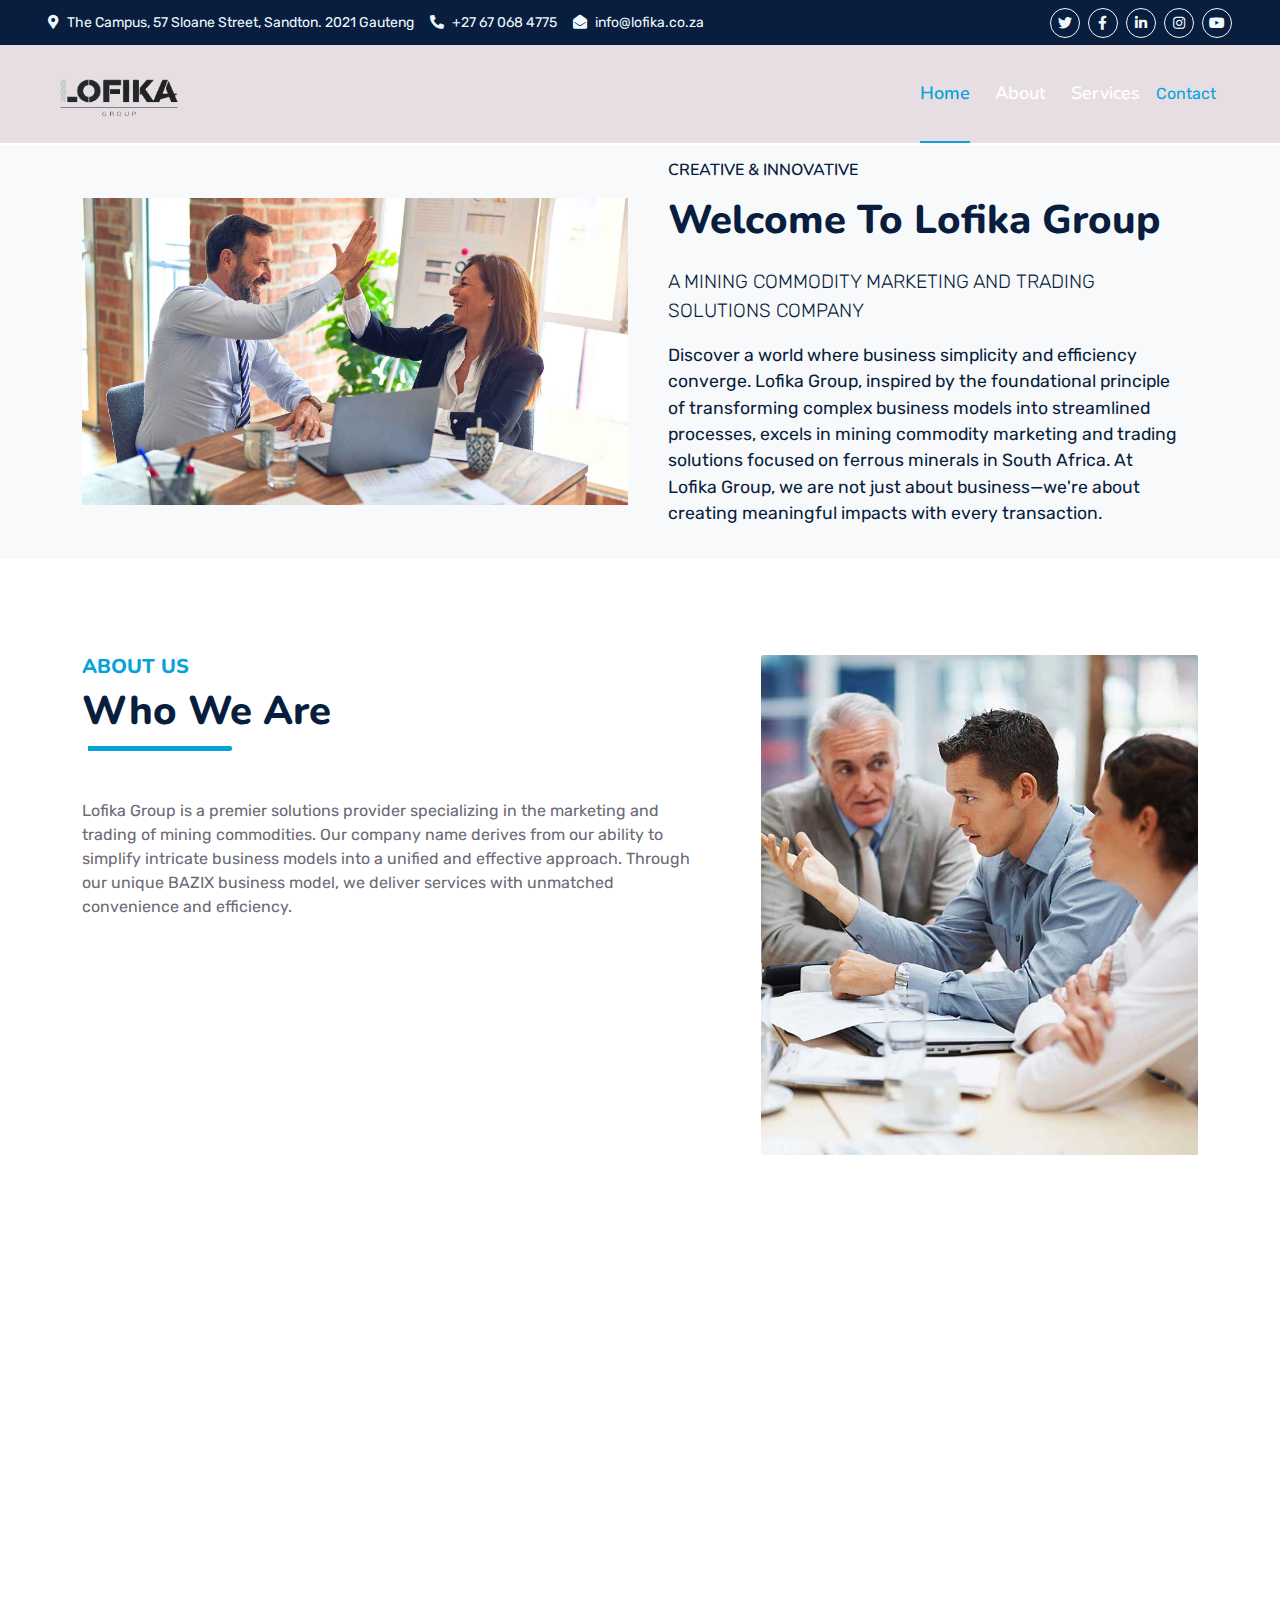
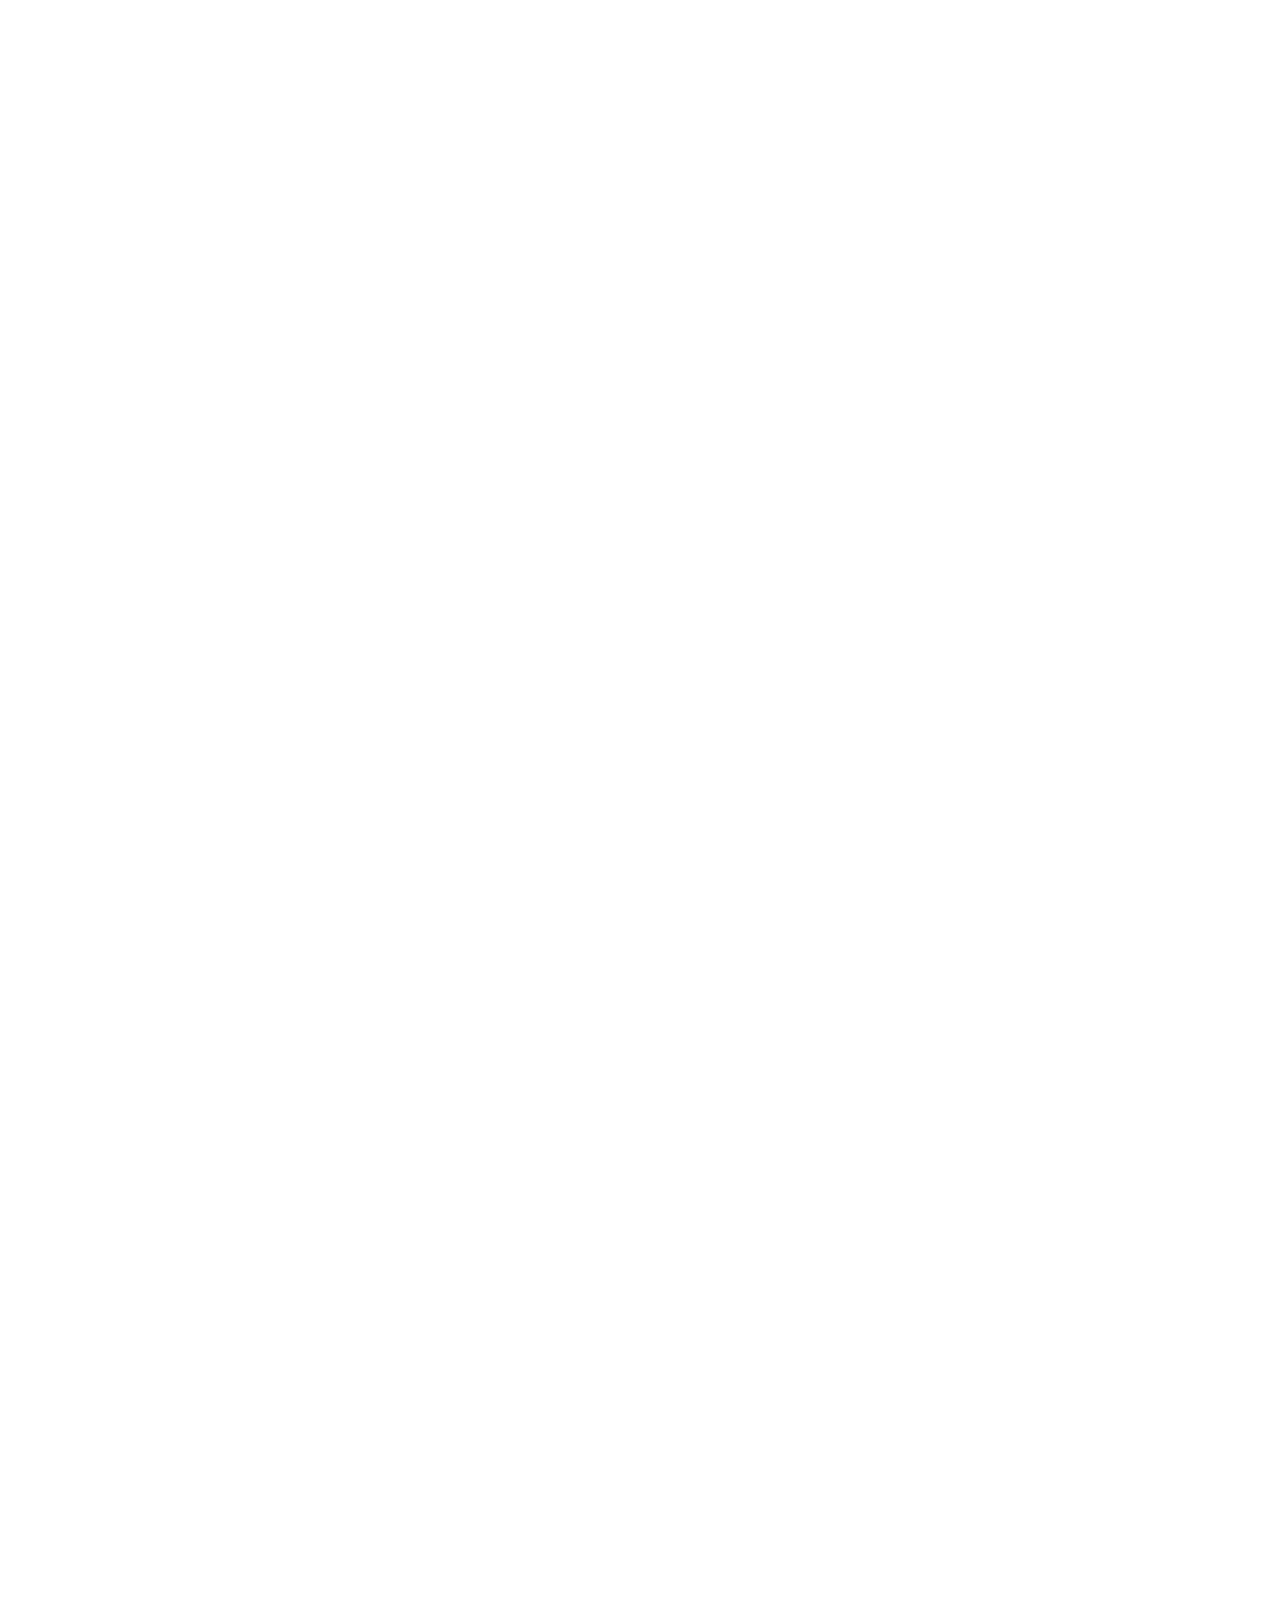
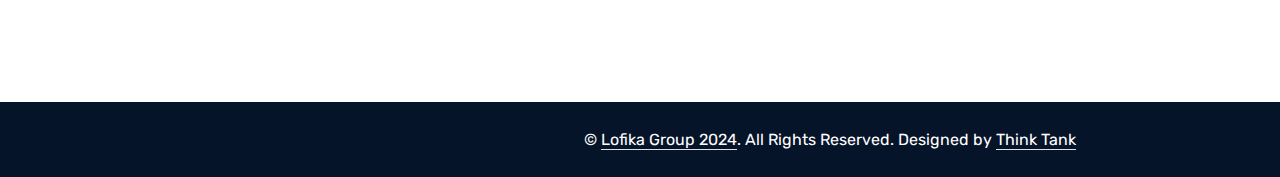
==== index.html @ 2a6e9d80 "first commit" ====
<!DOCTYPE html>
<html lang="en">

<head>
    <meta charset="utf-8">
    <title>Lofika Group</title>
    <meta content="width=device-width, initial-scale=1.0" name="viewport">
    <meta content="Free HTML Templates" name="keywords">
    <meta content="Free HTML Templates" name="description">

    <!-- Favicon -->
    <link href="img/favicon.ico" rel="icon">

    <!-- Google Web Fonts -->
    <link rel="preconnect" href="https://fonts.googleapis.com">
    <link rel="preconnect" href="https://fonts.gstatic.com" crossorigin>
    <link href="https://fonts.googleapis.com/css2?family=Nunito:wght@400;600;700;800&family=Rubik:wght@400;500;600;700&display=swap" rel="stylesheet">

    <!-- Icon Font Stylesheet -->
    <link href="https://cdnjs.cloudflare.com/ajax/libs/font-awesome/5.10.0/css/all.min.css" rel="stylesheet">
    <link href="https://cdn.jsdelivr.net/npm/bootstrap-icons@1.4.1/font/bootstrap-icons.css" rel="stylesheet">

    <!-- Libraries Stylesheet -->
    <link href="lib/owlcarousel/assets/owl.carousel.min.css" rel="stylesheet">
    <link href="lib/animate/animate.min.css" rel="stylesheet">

    <!-- Customized Bootstrap Stylesheet -->
    <link href="css/bootstrap.min.css" rel="stylesheet">

    <!-- Template Stylesheet -->
    <link href="css/style.css" rel="stylesheet">
</head>

<body>
    <!-- Spinner Start -->
    <div id="spinner" class="show bg-white position-fixed translate-middle w-100 vh-100 top-50 start-50 d-flex align-items-center justify-content-center">
        <div class="spinner"></div>
    </div>
    <!-- Spinner End -->


    <!-- Topbar Start -->
    <div class="container-fluid bg-dark px-5 d-none d-lg-block">
        <div class="row gx-0">
            <div class="col-lg-8 text-center text-lg-start mb-2 mb-lg-0">
                <div class="d-inline-flex align-items-center" style="height: 45px;">
                    <small class="me-3 text-light"><i class="fa fa-map-marker-alt me-2"></i>The Campus, 57 Sloane Street, Sandton. 2021 Gauteng</small>
                    <small class="me-3 text-light"><i class="fa fa-phone-alt me-2"></i>+27 67 068 4775</small>
                    <small class="text-light"><i class="fa fa-envelope-open me-2"></i>info@lofika.co.za</small>
                </div>
            </div>
            <div class="col-lg-4 text-center text-lg-end">
                <div class="d-inline-flex align-items-center" style="height: 45px;">
                    <a class="btn btn-sm btn-outline-light btn-sm-square rounded-circle me-2" href=""><i class="fab fa-twitter fw-normal"></i></a>
                    <a class="btn btn-sm btn-outline-light btn-sm-square rounded-circle me-2" href=""><i class="fab fa-facebook-f fw-normal"></i></a>
                    <a class="btn btn-sm btn-outline-light btn-sm-square rounded-circle me-2" href=""><i class="fab fa-linkedin-in fw-normal"></i></a>
                    <a class="btn btn-sm btn-outline-light btn-sm-square rounded-circle me-2" href=""><i class="fab fa-instagram fw-normal"></i></a>
                    <a class="btn btn-sm btn-outline-light btn-sm-square rounded-circle" href=""><i class="fab fa-youtube fw-normal"></i></a>
                </div>
            </div>
        </div>
    </div>
    <!-- Topbar End -->


    <!-- Navbar & Carousel Start -->
    <div class="container-fluid position-relative p-0">
        <nav class="navbar navbar-expand-lg navbar-dark px-5 py-3 py-lg-0">
            <a href="index.html" class="navbar-brand p-0">
                <!-- Updated to use an image as the logo -->
                <img src="img/lofika.png" alt="Logo" class="logo">
            </a>
            <button class="navbar-toggler" type="button" data-bs-toggle="collapse" data-bs-target="#navbarCollapse">
                <span class="fa fa-bars"></span>
            </button>
            <div class="collapse navbar-collapse" id="navbarCollapse">
                <div class="navbar-nav ms-auto py-0">
                    <a href="index.html" class="nav-item nav-link active">Home</a>
                    <a href="about.html" class="nav-item nav-link">About</a>
                    <a href="service.html" class="nav-item nav-link">Services</a>
                    
                    </div>
                    
                    <a href="contact.html" class="nav-item nav-link">Contact</a>
                </div>
                
            </div>
        </nav>
    </div>
    

    <div id="header-carousel" class="carousel slide carousel-fade" data-bs-ride="carousel" style="margin-top: 100px;"> <!-- Margin added to clear the fixed header -->
        <div class="carousel-inner">
            <div class="carousel-item active" style="background-color: #f8f9fa;"> <!-- Light background color -->
                <div class="container">
                    <div class="row align-items-center">
                        <!-- Image on the left -->
                        <div class="col-md-6">
                            <img class="w-100 animated fadeInLeft" src="img/carousel-1.jpg" alt="Image">
                        </div>
                        <!-- Text block on the right -->
                        <div class="col-md-6">
                            <div class="p-3">
                                <h5 class="text-dark text-uppercase mb-3 animated slideInRight" style="font-size: 1rem;">Creative & Innovative</h5>
                                <h1 class="display-1 text-dark mb-md-4 animated zoomIn" style="font-size: 2.5rem; font-weight: bold;">Welcome To Lofika Group</h1>
                                <p class="text-dark text-uppercase animated fadeIn" style="font-size: 1.2rem; font-weight: lighter;">A Mining Commodity Marketing and Trading Solutions Company</p>
                                <p class="text-dark animated fadeInUp" style="font-size: 1.1rem;">Discover a world where business simplicity and efficiency converge. Lofika Group, inspired by the foundational principle of transforming complex business models into streamlined processes, excels in mining commodity marketing and trading solutions focused on ferrous minerals in South Africa. At Lofika Group, we are not just about business—we're about creating meaningful impacts with every transaction.</p>
                            </div>
                        </div>
                    </div>
                </div>
            </div>
        </div>
    </div>
    
                
            
        </div>
    </div>
    <!-- Navbar & Carousel End -->


    


   


   <!-- About Start -->
<div class="container-fluid py-5 wow fadeInUp" data-wow-delay="0.1s">
    <div class="container py-5">
        <div class="row g-5">
            <div class="col-lg-7">
                <div class="section-title position-relative pb-3 mb-5">
                    <h5 class="fw-bold text-primary text-uppercase">About Us</h5>
                    <h1 class="mb-0">Who We Are</h1>
                </div>
                <p class="mb-4">
                    Lofika Group is a premier solutions provider specializing in the marketing and trading of mining commodities. Our company name derives from our ability to simplify intricate business models into a unified and effective approach. Through our unique BAZIX business model, we deliver services with unmatched convenience and efficiency.
                </p>
                
                <!-- Call to action for "Find Out More" -->
                <a href="about.html" class="btn btn-primary d-inline-flex align-items-center wow fadeIn" data-wow-delay="0.6s">
                    Find Out More
                    <i class="fa fa-arrow-right ms-2"></i> <!-- Arrow icon -->
                </a>
                
            </div>
            <div class="col-lg-5" style="min-height: 500px;">
                <div class="position-relative h-100">
                    <img class="position-absolute w-100 h-100 rounded wow zoomIn" data-wow-delay="0.9s" src="img/about.jpg" style="object-fit: cover;">
                </div>
            </div>
        </div>
    </div>
</div>
<!-- About End -->



    

   <!-- Service Start -->
<div class="container-fluid py-5 wow fadeInUp" data-wow-delay="0.1s">
    <div class="container py-5">
        <div class="section-title text-center position-relative pb-3 mb-5 mx-auto" style="max-width: 600px;">
            <h5 class="fw-bold text-primary text-uppercase">Our Services</h5>
            <h1 class="mb-4">Comprehensive Real Estate and Mining Solutions</h1>
        </div>
        <div class="row g-5">
            <!-- First row with two services -->
            <div class="col-lg-6 col-md-6 wow zoomIn" data-wow-delay="0.3s">
                <div class="service-item bg-light rounded d-flex flex-column align-items-center justify-content-center text-center">
                    <div class="service-icon">
                        <i class="fa fa-building text-white"></i>
                    </div>
                    <h5 class="mb-3">Property Brokering</h5>
                    <p>Expert brokering services for residential and commercial properties.</p>
                </div>
            </div>
            <div class="col-lg-6 col-md-6 wow zoomIn" data-wow-delay="0.4s">
                <div class="service-item bg-light rounded d-flex flex-column align-items-center justify-content-center text-center">
                    <div class="service-icon">
                        <i class="fa fa-chart-line text-white"></i>
                    </div>
                    <h5 class="mb-3">Development & Investment</h5>
                    <p>Property development, management, and investment services to maximize your returns.</p>
                </div>
            </div>

            <!-- Second row with two services -->
            <div class="col-lg-6 col-md-6 wow zoomIn" data-wow-delay="0.5s">
                <div class="service-item bg-light rounded d-flex flex-column align-items-center justify-content-center text-center">
                    <div class="service-icon">
                        <i class="fa fa-gem text-white"></i>
                    </div>
                    <h5 class="mb-3">Commodity Marketing & Trading</h5>
                    <p>Efficient marketing and trading of mining commodities.</p>
                </div>
            </div>
            <div class="col-lg-6 col-md-6 wow zoomIn" data-wow-delay="0.6s">
                <div class="service-item bg-light rounded d-flex flex-column align-items-center justify-content-center text-center">
                    <div class="service-icon">
                        <i class="fa fa-tools text-white"></i>
                    </div>
                    <h5 class="mb-3">Mine Sale Brokerage</h5>
                    <p>Professional brokerage services for mine sales.</p>
                </div>
            </div>
        </div>

        <!-- Call to action for "Find Out More" -->
        <div class="text-center mt-5 wow fadeIn" data-wow-delay="0.8s">
            <a href="service.html" class="btn btn-primary d-inline-flex align-items-center">
                Find Out More
                <i class="fa fa-arrow-right ms-2"></i> <!-- Arrow icon -->
            </a>
        </div>
    </div>
</div>
<!-- Service End -->

   
    <div class="container-fluid py-5 wow fadeInUp" data-wow-delay="0.1s">
        <div class="container py-5">
            <div class="row g-5">
                <div class="col-lg-7">
                    <div class="section-title position-relative pb-3 mb-5">
                        <h5 class="fw-bold text-primary text-uppercase">Our Mission</h5>
                        <h1 class="mb-0">Our Commitment to Excellence</h1>
                    </div>
                    <p>At Lofika Group, our mission is to maintain a superior competitive edge by delivering quality services that exceed our clients' expectations. We prioritize professionalism, loyalty, and dedicated service within our industry. Our client-first philosophy ensures that we consistently advocate for their best interests, with a focus on long-term relationship building. Every member of our team is dedicated to addressing the unique needs of our clients, making every interaction count.</p>
                </div>
                <!-- Optional icons section -->
                <div class="col-lg-5 d-flex flex-column justify-content-center">
                    <div class="d-flex align-items-center mb-4">
                        <i class="fa fa-trophy text-primary me-3" style="font-size: 2rem;"></i> <!-- Icon example -->
                        <h5>Excellence in Service</h5>
                    </div>
                    <div class="d-flex align-items-center mb-4">
                        <i class="fa fa-heart text-primary me-3" style="font-size: 2rem;"></i> <!-- Icon example -->
                        <h5>Customer-Centric Approach</h5>
                    </div>
                    <div class="d-flex align-items-center mb-4">
                        <i class="fa fa-users text-primary me-3" style="font-size: 2rem;"></i> <!-- Icon example -->
                        <h5>Teamwork and Collaboration</h5>
                    </div>
                </div>
            </div>
        </div>
    </div>
    

    


  
    

    <!-- Footer Start -->
    <div class="container-fluid bg-dark text-light mt-5 wow fadeInUp" data-wow-delay="0.1s">
        <div class="container">
            <div class="row gx-5">
                <div class="col-lg-4 col-md-6 footer-about">
                    <div class="d-flex flex-column align-items-center justify-content-center text-center h-100 bg-primary p-4">
                        
                    </div>
                </div>
                <div class="col-lg-8 col-md-6">
                    <div class="row gx-5">
                        <div class="col-lg-4 col-md-12 pt-5 mb-5">
                            <div class="section-title section-title-sm position-relative pb-3 mb-4">
                                <h3 class="text-light mb-0">Get In Touch</h3>
                            </div>
                            <div class="d-flex mb-2">
                                <i class="bi bi-geo-alt text-primary me-2"></i>
                                <p class="mb-0">The Campus, 57 Sloane Street, Sandton. 2021 Gauteng</p>
                            </div>
                            <div class="d-flex mb-2">
                                <i class="bi bi-envelope-open text-primary me-2"></i>
                                <p class="mb-0">info@lofika.co.za</p>
                            </div>
                            <div class="d-flex mb-2">
                                <i class="bi bi-telephone text-primary me-2"></i>
                                <p class="mb-0">+27 67 068 4775</p>
                            </div>
                            <div class="d-flex mt-4">
                                <a class="btn btn-primary btn-square me-2" href="#"><i class="fab fa-twitter fw-normal"></i></a>
                                <a class="btn btn-primary btn-square me-2" href="#"><i class="fab fa-facebook-f fw-normal"></i></a>
                                <a class="btn btn-primary btn-square me-2" href="#"><i class="fab fa-linkedin-in fw-normal"></i></a>
                                <a class="btn btn-primary btn-square" href="#"><i class="fab fa-instagram fw-normal"></i></a>
                            </div>
                        </div>
                        <div class="col-lg-4 col-md-12 pt-0 pt-lg-5 mb-5">
                            <div class="section-title section-title-sm position-relative pb-3 mb-4">
                                <h3 class="text-light mb-0">Quick Links</h3>
                            </div>
                            <div class="link-animated d-flex flex-column justify-content-start">
                                <a class="text-light mb-2" href="index.html"><i class="bi bi-arrow-right text-primary me-2"></i>Home</a>
                                <a class="text-light mb-2" href="about.html"><i class="bi bi-arrow-right text-primary me-2"></i>About Us</a>
                                <a class="text-light mb-2" href="service.html"bi bi-arrow-right text-primary me-2"></i>Our Services</a>
                               <a class="text-light" href="contact.html"><i class="bi bi-arrow-right text-primary me-2"></i>Contact Us</a>
                            </div>
                        </div>
                       
                    </div>
                </div>
            </div>
        </div>
    </div>
    <div class="container-fluid text-white" style="background: #061429;">
        <div class="container text-center">
            <div class="row justify-content-end">
                <div class="col-lg-8 col-md-6">
                    <div class="d-flex align-items-center justify-content-center" style="height: 75px;">
                        <p class="mb-0">&copy; <a class="text-white border-bottom" href="#">Lofika Group 2024</a>. All Rights Reserved. 
						
						<!--/*** This template is free as long as you keep the footer author’s credit link/attribution link/backlink. If you'd like to use the template without the footer author’s credit link/attribution link/backlink, you can purchase the Credit Removal License from "https://htmlcodex.com/credit-removal". Thank you for your support. ***/-->
						Designed by <a class="text-white border-bottom" href="https://htmlcodex.com">Think Tank</a></p>
                    </div>
                </div>
            </div>
        </div>
    </div>
    <!-- Footer End -->


    <!-- Back to Top -->
    <a href="#" class="btn btn-lg btn-primary btn-lg-square rounded back-to-top"><i class="bi bi-arrow-up"></i></a>


    <!-- JavaScript Libraries -->
    <script src="https://code.jquery.com/jquery-3.4.1.min.js"></script>
    <script src="https://cdn.jsdelivr.net/npm/bootstrap@5.0.0/dist/js/bootstrap.bundle.min.js"></script>
    <script src="lib/wow/wow.min.js"></script>
    <script src="lib/easing/easing.min.js"></script>
    <script src="lib/waypoints/waypoints.min.js"></script>
    <script src="lib/counterup/counterup.min.js"></script>
    <script src="lib/owlcarousel/owl.carousel.min.js"></script>

    <!-- Template Javascript -->
    <script src="js/main.js"></script>
</body>

</html>
---- css/style.css ----
/********** Template CSS **********/
:root {
    --primary: #06A3DA;
    --secondary: #34AD54;
    --light: #EEF9FF;
    --dark: #091E3E;
}


/*** Spinner ***/
.spinner {
    width: 40px;
    height: 40px;
    background: var(--primary);
    margin: 100px auto;
    -webkit-animation: sk-rotateplane 1.2s infinite ease-in-out;
    animation: sk-rotateplane 1.2s infinite ease-in-out;
}

@-webkit-keyframes sk-rotateplane {
    0% {
        -webkit-transform: perspective(120px)
    }
    50% {
        -webkit-transform: perspective(120px) rotateY(180deg)
    }
    100% {
        -webkit-transform: perspective(120px) rotateY(180deg) rotateX(180deg)
    }
}

@keyframes sk-rotateplane {
    0% {
        transform: perspective(120px) rotateX(0deg) rotateY(0deg);
        -webkit-transform: perspective(120px) rotateX(0deg) rotateY(0deg)
    }
    50% {
        transform: perspective(120px) rotateX(-180.1deg) rotateY(0deg);
        -webkit-transform: perspective(120px) rotateX(-180.1deg) rotateY(0deg)
    }
    100% {
        transform: perspective(120px) rotateX(-180deg) rotateY(-179.9deg);
        -webkit-transform: perspective(120px) rotateX(-180deg) rotateY(-179.9deg);
    }
}

#spinner {
    opacity: 0;
    visibility: hidden;
    transition: opacity .5s ease-out, visibility 0s linear .5s;
    z-index: 99999;
}

#spinner.show {
    transition: opacity .5s ease-out, visibility 0s linear 0s;
    visibility: visible;
    opacity: 1;
}
/* Navbar background color */
.navbar {
    background-color: #e7dee4; /* Dark grey background for contrast */
    color: #fff; /* White text color for contrast */
}
@media (max-width: 768px) {
    .carousel-caption h1 {
        font-size: 1.5rem; /* Smaller font size for smaller devices */
    }
    .carousel-caption p {
        font-size: 1rem; /* Adjust paragraph font size on small screens */
    }
}

/* Logo size and alignment */
.navbar-brand img.logo {
    height: 60px; /* Control the size of the logo */
    width: auto; /* Maintain aspect ratio */
    transition: transform 0.3s ease-in-out; /* Smooth transform on hover */
}

/* Enhance logo visibility on hover */
.navbar-brand img.logo:hover {
    transform: scale(1.1); /* Slightly enlarges the logo on hover */
}


/*** Heading ***/
h1,
h2,
.fw-bold {
    font-weight: 800 !important;
}

h3,
h4,
.fw-semi-bold {
    font-weight: 700 !important;
}

h5,
h6,
.fw-medium {
    font-weight: 600 !important;
}


/*** Button ***/
.btn {
    font-family: 'Nunito', sans-serif;
    font-weight: 600;
    transition: .5s;
}

.btn-primary,
.btn-secondary {
    color: #FFFFFF;
    box-shadow: inset 0 0 0 50px transparent;
}

.btn-primary:hover {
    box-shadow: inset 0 0 0 0 var(--primary);
}

.btn-secondary:hover {
    box-shadow: inset 0 0 0 0 var(--secondary);
}

.btn-square {
    width: 36px;
    height: 36px;
}

.btn-sm-square {
    width: 30px;
    height: 30px;
}

.btn-lg-square {
    width: 48px;
    height: 48px;
}

.btn-square,
.btn-sm-square,
.btn-lg-square {
    padding-left: 0;
    padding-right: 0;
    text-align: center;
}


/*** Navbar ***/
.navbar-dark .navbar-nav .nav-link {
    font-family: 'Nunito', sans-serif;
    position: relative;
    margin-left: 25px;
    padding: 35px 0;
    color: #FFFFFF;
    font-size: 18px;
    font-weight: 600;
    outline: none;
    transition: .5s;
}

.sticky-top.navbar-dark .navbar-nav .nav-link {
    padding: 20px 0;
    color: var(--dark);
}

.navbar-dark .navbar-nav .nav-link:hover,
.navbar-dark .navbar-nav .nav-link.active {
    color: var(--primary);
}

.navbar-dark .navbar-brand h1 {
    color: #FFFFFF;
}

.navbar-dark .navbar-toggler {
    color: var(--primary) !important;
    border-color: var(--primary) !important;
}

@media (max-width: 991.98px) {
    .sticky-top.navbar-dark {
        position: relative;
        background: #FFFFFF;
    }

    .navbar-dark .navbar-nav .nav-link,
    .navbar-dark .navbar-nav .nav-link.show,
    .sticky-top.navbar-dark .navbar-nav .nav-link {
        padding: 10px 0;
        color: var(--dark);
    }

    .navbar-dark .navbar-brand h1 {
        color: var(--primary);
    }
}

@media (min-width: 992px) {
    .navbar-dark {
        position: absolute;
        width: 100%;
        top: 0;
        left: 0;
        border-bottom: 1px solid rgba(256, 256, 256, .1);
        z-index: 999;
    }
    
    .sticky-top.navbar-dark {
        position: fixed;
        background: #FFFFFF;
    }

    .navbar-dark .navbar-nav .nav-link::before {
        position: absolute;
        content: "";
        width: 0;
        height: 2px;
        bottom: -1px;
        left: 50%;
        background: var(--primary);
        transition: .5s;
    }

    .navbar-dark .navbar-nav .nav-link:hover::before,
    .navbar-dark .navbar-nav .nav-link.active::before {
        width: 100%;
        left: 0;
    }

    .navbar-dark .navbar-nav .nav-link.nav-contact::before {
        display: none;
    }

    .sticky-top.navbar-dark .navbar-brand h1 {
        color: var(--primary);
    }
}


/*** Carousel ***/
.carousel-caption {
    top: 0;
    left: 0;
    right: 0;
    bottom: 0;
    background: rgba(9, 30, 62, .7);
    z-index: 1;
}

@media (max-width: 576px) {
    .carousel-caption h5 {
        font-size: 14px;
        font-weight: 500 !important;
    }

    .carousel-caption h1 {
        font-size: 30px;
        font-weight: 600 !important;
    }
}

.carousel-control-prev,
.carousel-control-next {
    width: 10%;
}

.carousel-control-prev-icon,
.carousel-control-next-icon {
    width: 3rem;
    height: 3rem;
}


/*** Section Title ***/
.section-title::before {
    position: absolute;
    content: "";
    width: 150px;
    height: 5px;
    left: 0;
    bottom: 0;
    background: var(--primary);
    border-radius: 2px;
}

.section-title.text-center::before {
    left: 50%;
    margin-left: -75px;
}

.section-title.section-title-sm::before {
    width: 90px;
    height: 3px;
}

.section-title::after {
    position: absolute;
    content: "";
    width: 6px;
    height: 5px;
    bottom: 0px;
    background: #FFFFFF;
    -webkit-animation: section-title-run 5s infinite linear;
    animation: section-title-run 5s infinite linear;
}

.section-title.section-title-sm::after {
    width: 4px;
    height: 3px;
}

.section-title.text-center::after {
    -webkit-animation: section-title-run-center 5s infinite linear;
    animation: section-title-run-center 5s infinite linear;
}

.section-title.section-title-sm::after {
    -webkit-animation: section-title-run-sm 5s infinite linear;
    animation: section-title-run-sm 5s infinite linear;
}

@-webkit-keyframes section-title-run {
    0% {left: 0; } 50% { left : 145px; } 100% { left: 0; }
}

@-webkit-keyframes section-title-run-center {
    0% { left: 50%; margin-left: -75px; } 50% { left : 50%; margin-left: 45px; } 100% { left: 50%; margin-left: -75px; }
}

@-webkit-keyframes section-title-run-sm {
    0% {left: 0; } 50% { left : 85px; } 100% { left: 0; }
}


/*** Service ***/
.service-item {
    position: relative;
    height: 300px;
    padding: 0 30px;
    transition: .5s;
}

.service-item .service-icon {
    margin-bottom: 30px;
    width: 60px;
    height: 60px;
    display: flex;
    align-items: center;
    justify-content: center;
    background: var(--primary);
    border-radius: 2px;
    transform: rotate(-45deg);
}

.service-item .service-icon i {
    transform: rotate(45deg);
}

.service-item a.btn {
    position: absolute;
    width: 60px;
    bottom: -48px;
    left: 50%;
    margin-left: -30px;
    opacity: 0;
}

.service-item:hover a.btn {
    bottom: -24px;
    opacity: 1;
}


/*** Testimonial ***/
.testimonial-carousel .owl-dots {
    margin-top: 15px;
    display: flex;
    align-items: flex-end;
    justify-content: center;
}

.testimonial-carousel .owl-dot {
    position: relative;
    display: inline-block;
    margin: 0 5px;
    width: 15px;
    height: 15px;
    background: #DDDDDD;
    border-radius: 2px;
    transition: .5s;
}

.testimonial-carousel .owl-dot.active {
    width: 30px;
    background: var(--primary);
}

.testimonial-carousel .owl-item.center {
    position: relative;
    z-index: 1;
}

.testimonial-carousel .owl-item .testimonial-item {
    transition: .5s;
}

.testimonial-carousel .owl-item.center .testimonial-item {
    background: #FFFFFF !important;
    box-shadow: 0 0 30px #DDDDDD;
}


/*** Team ***/
.team-item {
    transition: .5s;
}

.team-social {
    position: absolute;
    width: 100%;
    height: 100%;
    top: 0;
    left: 0;
    display: flex;
    align-items: center;
    justify-content: center;
    transition: .5s;
}

.team-social a.btn {
    position: relative;
    margin: 0 3px;
    margin-top: 100px;
    opacity: 0;
}

.team-item:hover {
    box-shadow: 0 0 30px #DDDDDD;
}

.team-item:hover .team-social {
    background: rgba(9, 30, 62, .7);
}

.team-item:hover .team-social a.btn:first-child {
    opacity: 1;
    margin-top: 0;
    transition: .3s 0s;
}

.team-item:hover .team-social a.btn:nth-child(2) {
    opacity: 1;
    margin-top: 0;
    transition: .3s .05s;
}

.team-item:hover .team-social a.btn:nth-child(3) {
    opacity: 1;
    margin-top: 0;
    transition: .3s .1s;
}

.team-item:hover .team-social a.btn:nth-child(4) {
    opacity: 1;
    margin-top: 0;
    transition: .3s .15s;
}

.team-item .team-img img,
.blog-item .blog-img img  {
    transition: .5s;
}

.team-item:hover .team-img img,
.blog-item:hover .blog-img img {
    transform: scale(1.15);
}


/*** Miscellaneous ***/
@media (min-width: 991.98px) {
    .facts {
        position: relative;
        margin-top: -75px;
        z-index: 1;
    }
}

.back-to-top {
    position: fixed;
    display: none;
    right: 45px;
    bottom: 45px;
    z-index: 99;
}

.bg-header {
    background: linear-gradient(rgba(9, 30, 62, .7), rgba(9, 30, 62, .7)), url(../img/carousel-1.jpg) center center no-repeat;
    background-size: cover;
}

.link-animated a {
    transition: .5s;
}

.link-animated a:hover {
    padding-left: 10px;
}

@media (min-width: 767.98px) {
    .footer-about {
        margin-bottom: -75px;
    }
}
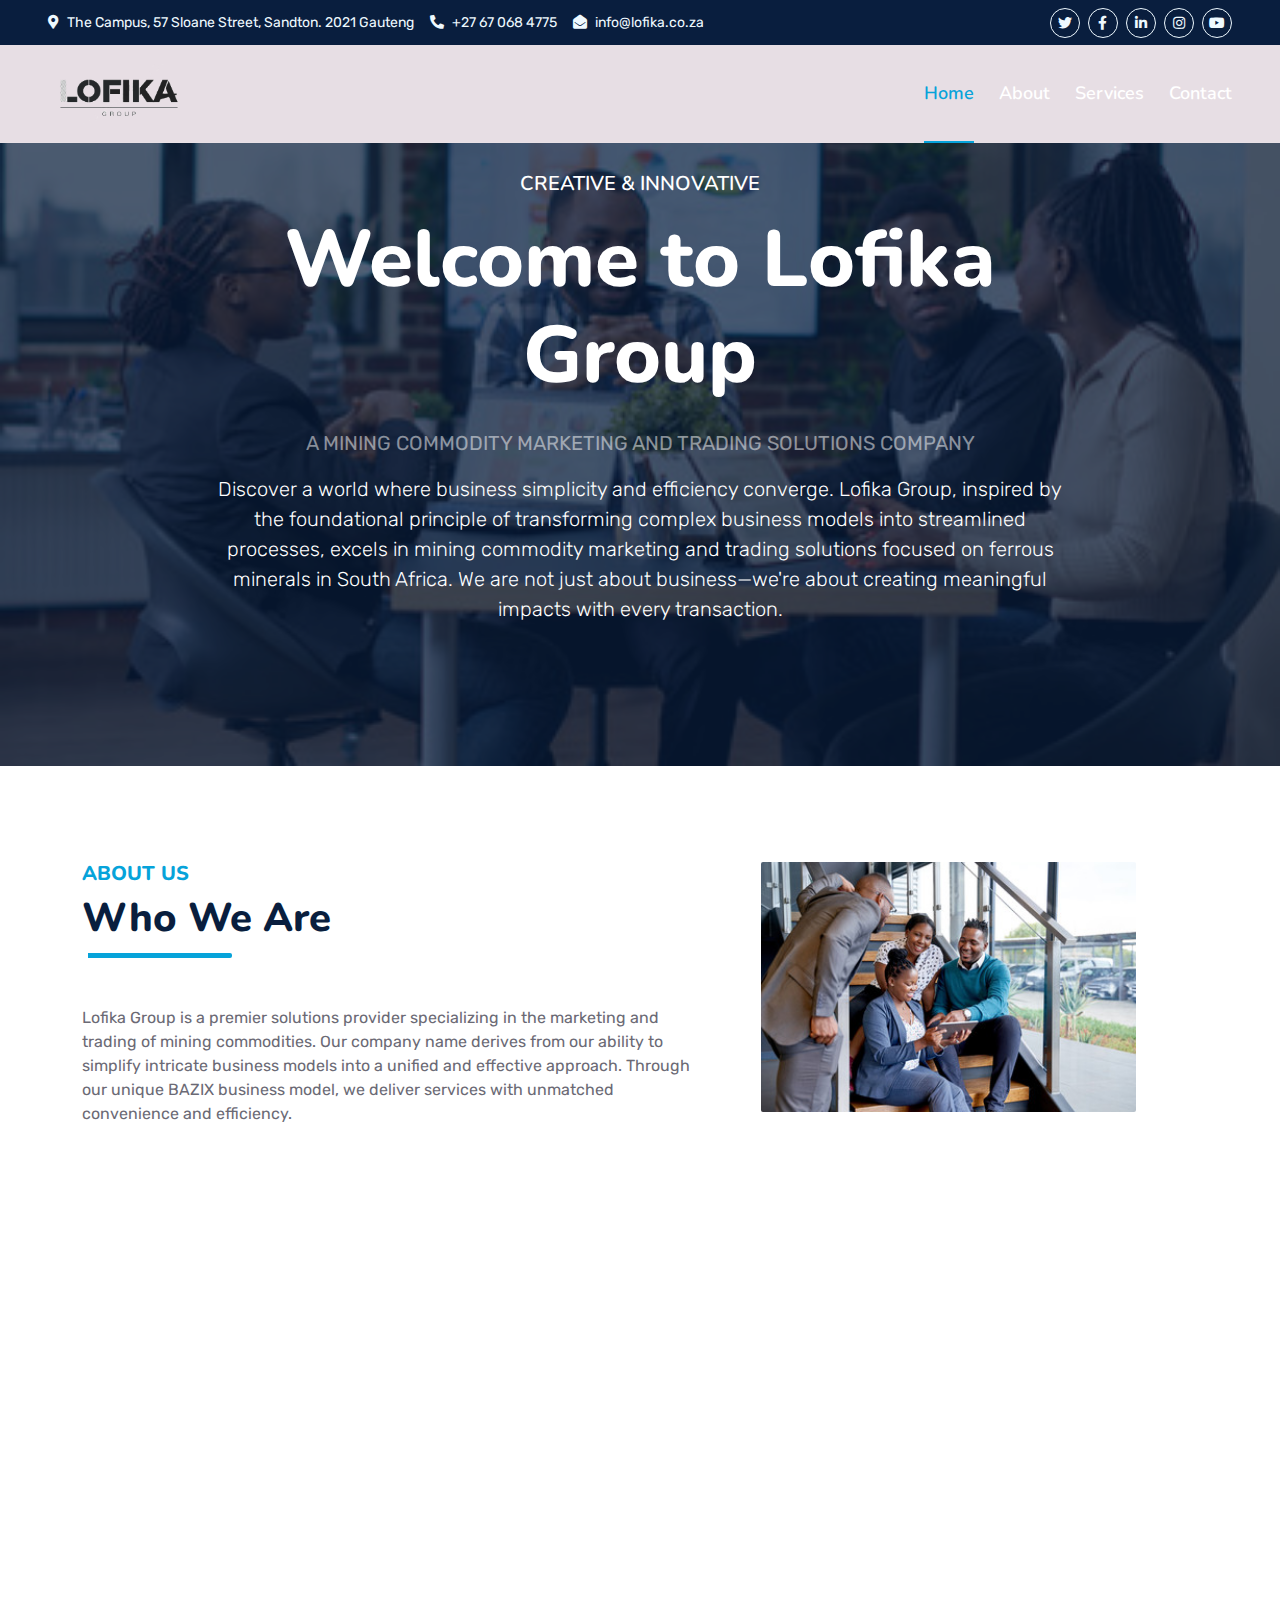
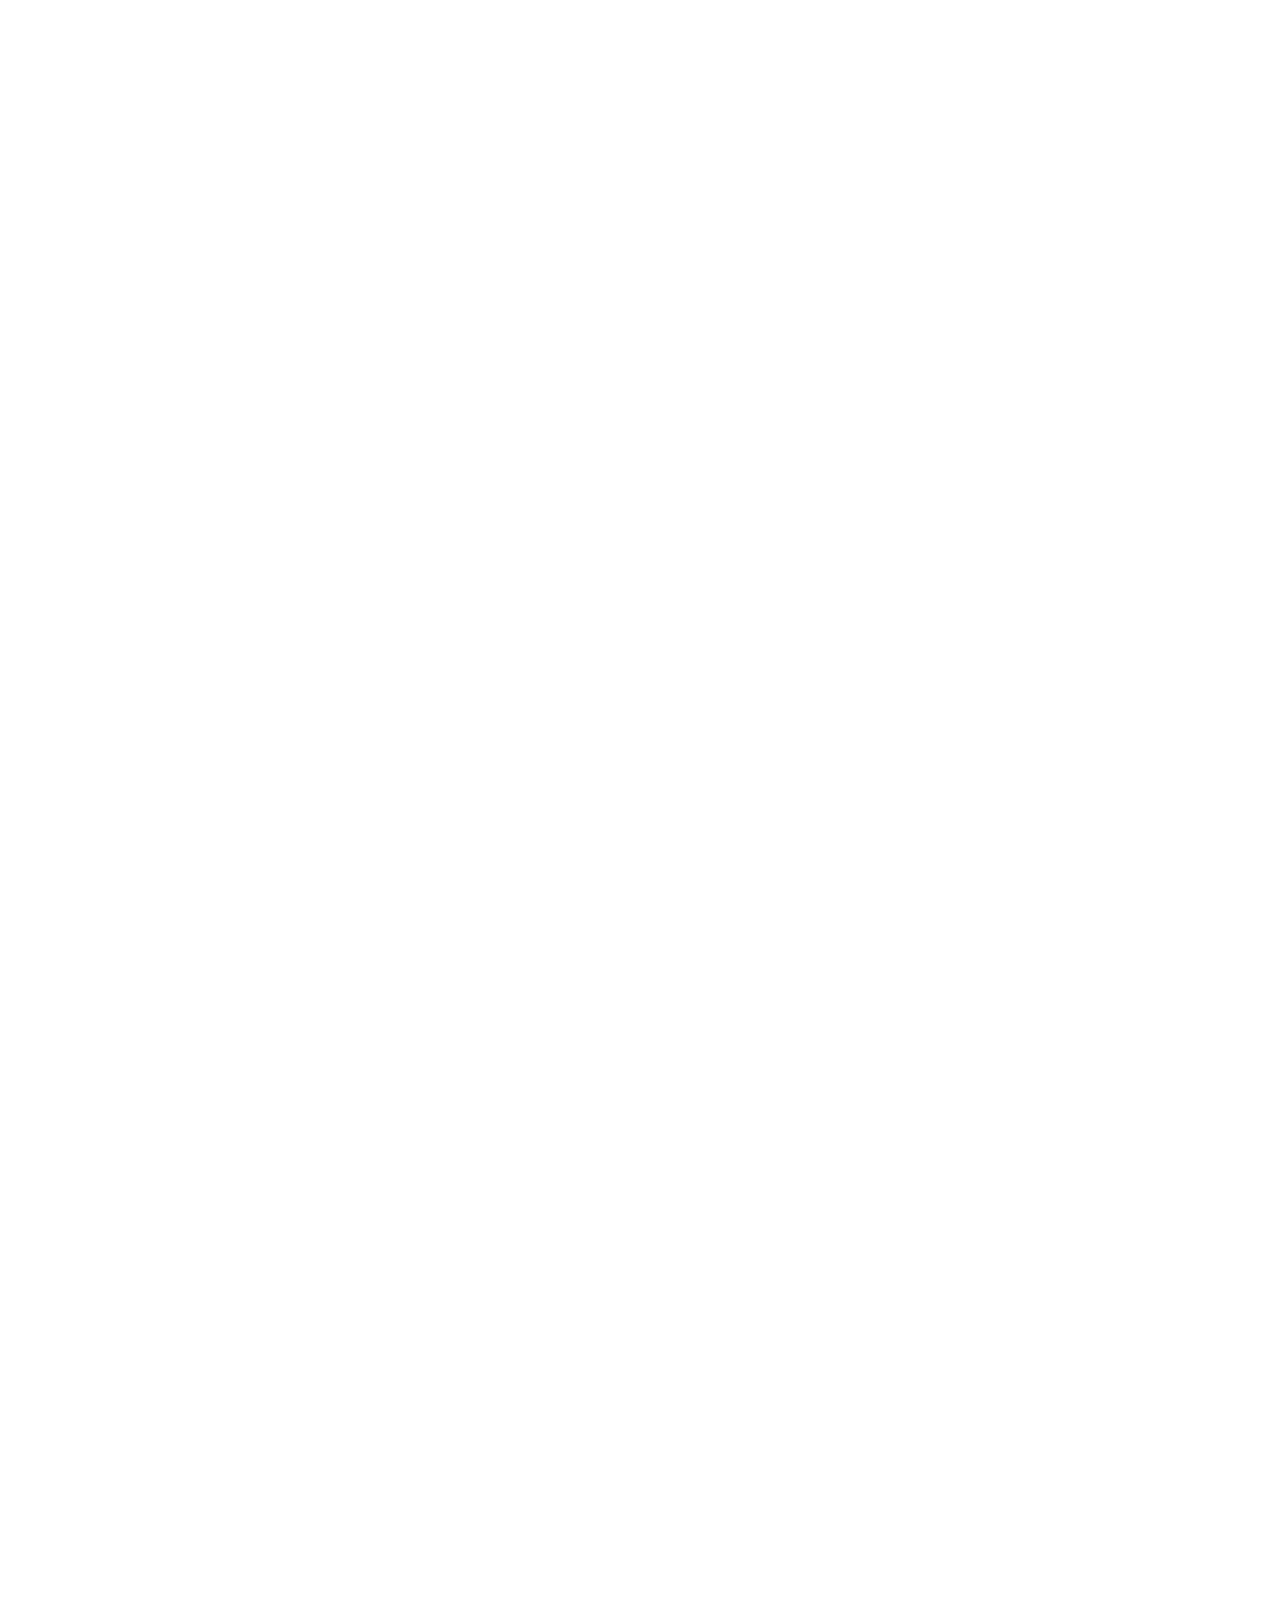
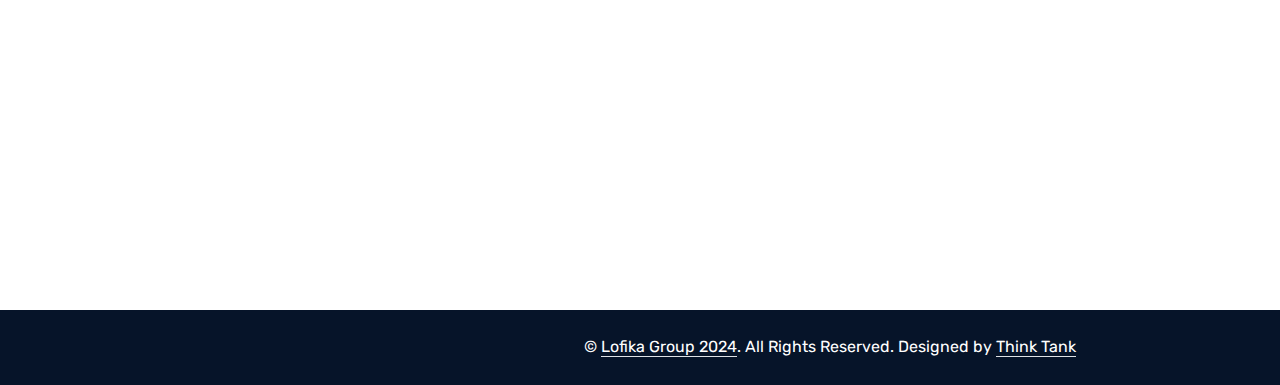
==== commit 6e77b0b0: "landing" ====
--- a/index.html
+++ b/index.html
@@ -63,64 +63,45 @@
     <!-- Topbar End -->
 
 
-    <!-- Navbar & Carousel Start -->
-    <div class="container-fluid position-relative p-0">
-        <nav class="navbar navbar-expand-lg navbar-dark px-5 py-3 py-lg-0">
-            <a href="index.html" class="navbar-brand p-0">
-                <!-- Updated to use an image as the logo -->
-                <img src="img/lofika.png" alt="Logo" class="logo">
-            </a>
-            <button class="navbar-toggler" type="button" data-bs-toggle="collapse" data-bs-target="#navbarCollapse">
-                <span class="fa fa-bars"></span>
-            </button>
-            <div class="collapse navbar-collapse" id="navbarCollapse">
-                <div class="navbar-nav ms-auto py-0">
-                    <a href="index.html" class="nav-item nav-link active">Home</a>
-                    <a href="about.html" class="nav-item nav-link">About</a>
-                    <a href="service.html" class="nav-item nav-link">Services</a>
-                    
-                    </div>
-                    
-                    <a href="contact.html" class="nav-item nav-link">Contact</a>
-                </div>
-                
-            </div>
-        </nav>
-    </div>
-    
-
-    <div id="header-carousel" class="carousel slide carousel-fade" data-bs-ride="carousel" style="margin-top: 100px;"> <!-- Margin added to clear the fixed header -->
+
+    
+   <!-- Navbar & Carousel Start -->
+<div class="container-fluid position-relative p-0">
+    <nav class="navbar navbar-expand-lg navbar-dark px-5 py-3 py-lg-0">
+        <a href="index.html" class="navbar-brand p-0">
+            <img src="img/lofika.png" alt="Logo" class="logo">
+        </a>
+        <button class="navbar-toggler" type="button" data-bs-toggle="collapse" data-bs-target="#navbarCollapse">
+            <span class="fa fa-bars"></span>
+        </button>
+        <div class="collapse navbar-collapse" id="navbarCollapse">
+            <div class="navbar-nav ms-auto py-0">
+                <a href="index.html" class="nav-item nav-link active">Home</a>
+                <a href="about.html" class="nav-item nav-link">About</a>
+                <a href="service.html" class="nav-item nav-link">Services</a>
+                <a href="contact.html" class="nav-item nav-link">Contact</a>
+            </div>
+            
+        </div>
+    </nav>
+
+    <div id="header-carousel" class="carousel slide carousel-fade" data-bs-ride="carousel">
         <div class="carousel-inner">
-            <div class="carousel-item active" style="background-color: #f8f9fa;"> <!-- Light background color -->
-                <div class="container">
-                    <div class="row align-items-center">
-                        <!-- Image on the left -->
-                        <div class="col-md-6">
-                            <img class="w-100 animated fadeInLeft" src="img/carousel-1.jpg" alt="Image">
-                        </div>
-                        <!-- Text block on the right -->
-                        <div class="col-md-6">
-                            <div class="p-3">
-                                <h5 class="text-dark text-uppercase mb-3 animated slideInRight" style="font-size: 1rem;">Creative & Innovative</h5>
-                                <h1 class="display-1 text-dark mb-md-4 animated zoomIn" style="font-size: 2.5rem; font-weight: bold;">Welcome To Lofika Group</h1>
-                                <p class="text-dark text-uppercase animated fadeIn" style="font-size: 1.2rem; font-weight: lighter;">A Mining Commodity Marketing and Trading Solutions Company</p>
-                                <p class="text-dark animated fadeInUp" style="font-size: 1.1rem;">Discover a world where business simplicity and efficiency converge. Lofika Group, inspired by the foundational principle of transforming complex business models into streamlined processes, excels in mining commodity marketing and trading solutions focused on ferrous minerals in South Africa. At Lofika Group, we are not just about business—we're about creating meaningful impacts with every transaction.</p>
-                            </div>
-                        </div>
-                    </div>
-                </div>
-            </div>
-        </div>
-    </div>
-    
-                
-            
-        </div>
-    </div>
-    <!-- Navbar & Carousel End -->
-
-
-    
+            <div class="carousel-item active">
+                <img class="w-100" src="img/four.jpg" alt="Creative & Innovative">
+                <div class="carousel-caption d-flex flex-column align-items-center justify-content-center">
+                    <div class="p-3" style="max-width: 900px;">
+                        <h5 class="text-white text-uppercase mb-3 animated slideInDown">Creative & Innovative</h5>
+                        <h1 class="display-1 text-white mb-md-4 animated zoomIn">Welcome to Lofika Group</h1>
+                        <p class="fs-5 text-white-50 animated fadeInUp">A MINING COMMODITY MARKETING AND TRADING SOLUTIONS COMPANY</p>
+                        <p class="lead text-white animated fadeInUp">Discover a world where business simplicity and efficiency converge. Lofika Group, inspired by the foundational principle of transforming complex business models into streamlined processes, excels in mining commodity marketing and trading solutions focused on ferrous minerals in South Africa. We are not just about business—we're about creating meaningful impacts with every transaction.</p>
+                    </div>
+                </div>
+            </div>
+        </div>
+    </div>
+</div>
+<!-- Navbar & Carousel End -->
 
 
    
@@ -148,7 +129,7 @@
             </div>
             <div class="col-lg-5" style="min-height: 500px;">
                 <div class="position-relative h-100">
-                    <img class="position-absolute w-100 h-100 rounded wow zoomIn" data-wow-delay="0.9s" src="img/about.jpg" style="object-fit: cover;">
+                    <img class="position-absolute w-150 h-50 rounded wow zoomIn" data-wow-delay="0.9s" src="img/sec.jpg" style="object-fit: cover;">
                 </div>
             </div>
         </div>
@@ -257,15 +238,26 @@
   
     
 
-    <!-- Footer Start -->
-    <div class="container-fluid bg-dark text-light mt-5 wow fadeInUp" data-wow-delay="0.1s">
-        <div class="container">
-            <div class="row gx-5">
-                <div class="col-lg-4 col-md-6 footer-about">
-                    <div class="d-flex flex-column align-items-center justify-content-center text-center h-100 bg-primary p-4">
-                        
-                    </div>
-                </div>
+   <!-- Footer Start -->
+   <div class="container-fluid bg-dark text-light mt-5 wow fadeInUp" data-wow-delay="0.1s">
+    <div class="container">
+        <div class="row gx-5">
+            <div class="col-lg-4 col-md-6 footer-about">
+                <div class="d-flex flex-column align-items-center justify-content-center text-center h-100 bg-primary p-4">
+                    <a href="index.html" class="navbar-brand">
+                        <!-- Replace text logo with image -->
+                        <img src="img/lofika.png" alt="Startup Logo" style="height: 60px;">
+                    </a>
+                    <p class="mt-3 mb-4">Subscribe.</p>
+                    <form action="">
+                        <div class="input-group">
+                            <input type="text" class="form-control border-white p-3" placeholder="Your Email">
+                            <button class="btn btn-dark">Sign Up</button>
+                        </div>
+                    </form>
+                </div>
+            </div>
+
                 <div class="col-lg-8 col-md-6">
                     <div class="row gx-5">
                         <div class="col-lg-4 col-md-12 pt-5 mb-5">
@@ -298,12 +290,24 @@
                             <div class="link-animated d-flex flex-column justify-content-start">
                                 <a class="text-light mb-2" href="index.html"><i class="bi bi-arrow-right text-primary me-2"></i>Home</a>
                                 <a class="text-light mb-2" href="about.html"><i class="bi bi-arrow-right text-primary me-2"></i>About Us</a>
-                                <a class="text-light mb-2" href="service.html"bi bi-arrow-right text-primary me-2"></i>Our Services</a>
+                                <a class="text-light mb-2" href="service.html"><i class="bi bi-arrow-right text-primary me-2"></i>Our Services</a>
                                <a class="text-light" href="contact.html"><i class="bi bi-arrow-right text-primary me-2"></i>Contact Us</a>
+                            </div>
+                        </div>
+                        <div class="col-lg-4 col-md-12 pt-0 pt-lg-5 mb-5">
+                            <div class="section-title section-title-sm position-relative pb-3 mb-4">
+                                <h3 class="text-light mb-0">Services</h3>
+                            </div>
+                            <div class="link-animated d-flex flex-column justify-content-start">
+                                <a class="text-light mb-2" href="#"><i class="bi bi-arrow-right text-primary me-2"></i>Property Brokering</a>
+                                <a class="text-light mb-2" href="#"><i class="bi bi-arrow-right text-primary me-2"></i>Development & Investment</a>
+                                <a class="text-light mb-2" href="#"><i class="bi bi-arrow-right text-primary me-2"></i>Commodity Marketing & Trading</a>
+                               <a class="text-light" href="#"><i class="bi bi-arrow-right text-primary me-2"></i>Mine Sale Brokerage</a>
                             </div>
                         </div>
                        
                     </div>
+                    
                 </div>
             </div>
         </div>
